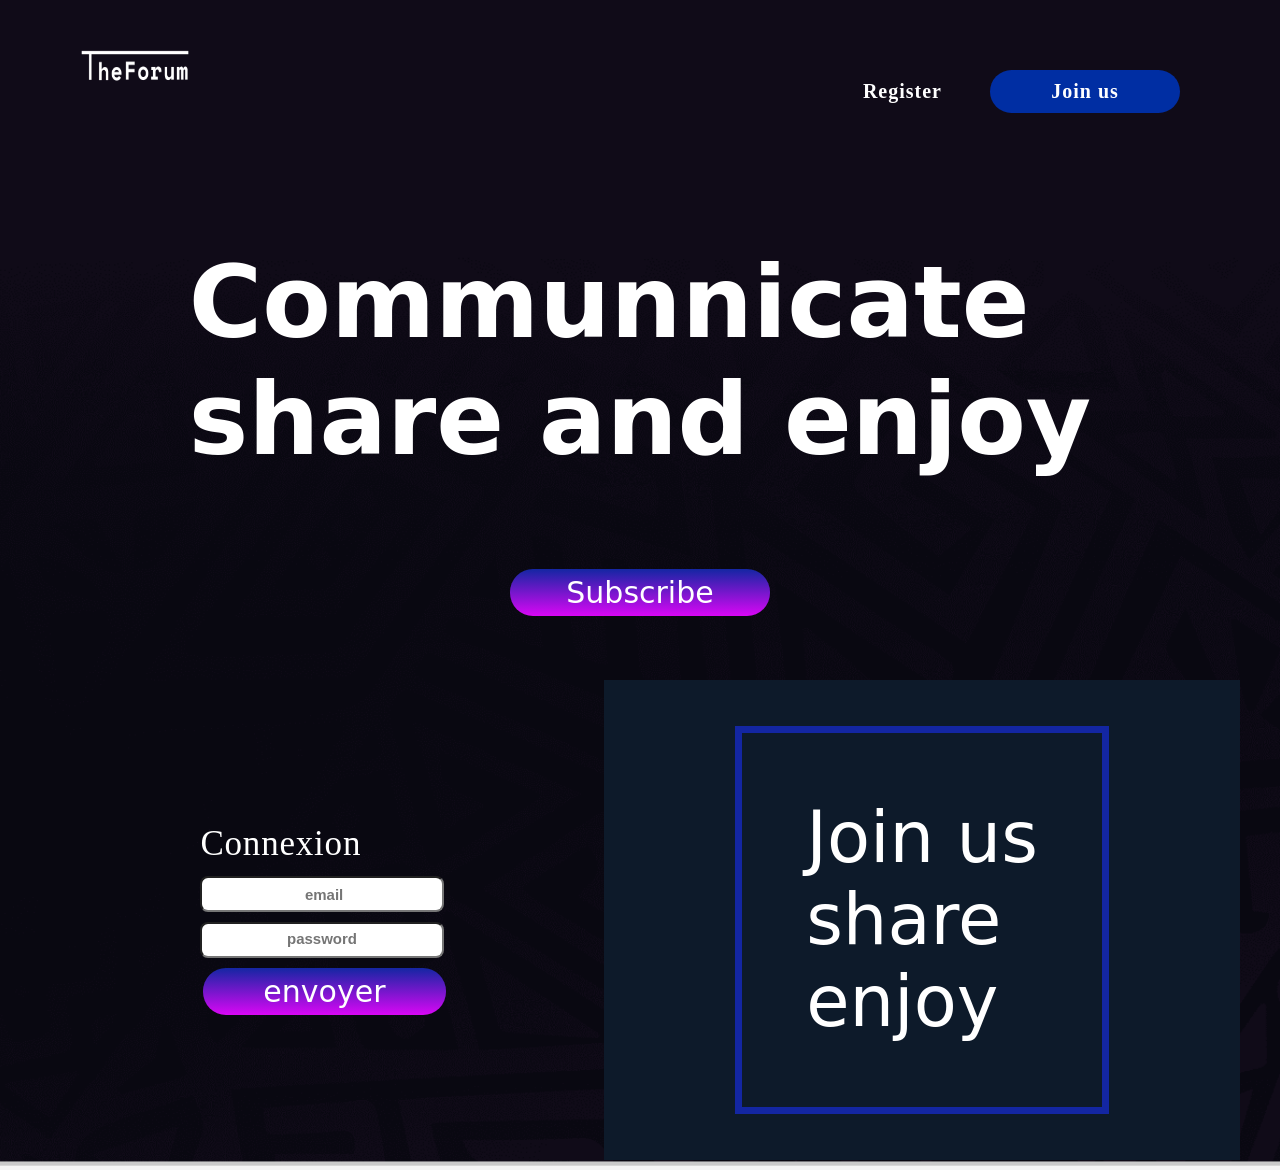
==== index.html @ 30adb627 "MAJ" ====
<!DOCTYPE html>
<html lang="en">
<head>
    <meta charset="UTF-8">
    <meta name="viewport" content="width=device-width, initial-scale=1.0">
    <link rel="stylesheet" href="./public/css/style.css">
    <title>Real-time-forum</title>
</head>
<body>
    <c-header>  </c-header>
    <c-main id="myElement"></c-main>
    <!-- HTML -->
    <my-custom-element id="myElement" data-value="oldValue"></my-custom-element>

    <script rel="preload" type="module" src="./public/js/script.js"></script>
    <script rel="preload" type="module" src="./public/js/routes/routechecker.js"></script>
</body>
</html>
---- public/css/style.css ----
* {
    margin: 0;
    padding: 0;
    box-sizing: border-box;
    font-family: "Poppins", system-ui, -apple-system, BlinkMacSystemFont, 'Segoe UI', Roboto, Oxygen, Ubuntu, Cantarell, 'Open Sans', 'Helvetica Neue', sans-serif;
    /* box-sizing: border-box; */
    transition: all .2s;
}

a,button {
    text-decoration: none;
    color: white;
    display: flex;
    cursor: pointer;
}

body::-webkit-scrollbar {
    display: none;
    margin: 0;
    padding: 0;
}


body {
    background-image: url('/public/img/BG.png');
    background-size: cover;
    background-position: center;
    background-repeat: no-repeat;
    color: white;
    box-shadow: 0px 4px 4px 0px rgba(0, 0, 0, 0.25);
    padding: 10px 40px;
}

/* index page style */
.main-header{
    padding: 0;
    margin: 0;
    display: flex;
    justify-content: space-between;
    padding: 20px;
}
.main-header>.menu-a{
    padding: 0;
    background-color: #002ea3;
    width: 150px;
    height: 37px;
    border-radius: 23px;
    justify-content: center;
    align-items: center;
    font-weight: 600;
}

.main-content{
    padding: 20px;
    display: flex;
    justify-content: center;
    font-size: 100px;
    font-family: system-ui, -apple-system, BlinkMacSystemFont, 'Segoe UI', Roboto, Oxygen, Ubuntu, Cantarell, 'Open Sans', 'Helvetica Neue', sans-serif;
    font-weight: 700;
    margin-top: 4vw;
}
.main-content-subscribe{
    display: flex;
    justify-content: center;
}
.subscribe{
    font-size: 30px;
    font-weight: 500;
    background: linear-gradient(#1426a3,#d907f5);
    width: 260px;
    margin-top: 5.5vw;
    height: 47px;
    align-items: center;
    border-radius: 23px;
    justify-content: center;
}
.form-f{
    display: flex;
    width: 47%;
    justify-content: center;
    align-items: center;
}

.contents{
    display: flex;
    margin-top: 5vw;
}
.rigth-des{
    display: flex;
    align-items: center;
    justify-content: center;
    background-color: #0d1a2a;
    width: 53%;
    height: 37.5vw;
}
.rigth-content{
    border:7px #1326a2 solid ;
    padding: 5vw;
    font-size: 5.5vw;
    font-weight: 500;

}
footer{
    background-color: #08030d;
}
.footer{
    display: flex;
    justify-content: space-between;
    padding: 20px 20px 0 0;
}
.footer-title{
    color: #002ea3;
    font-size: larger;
}
.title-form{
margin-bottom: 12px;
font-size: 35px;
font-weight: 500;
}
.input-form>input{
    width: 19vw;
    height: 2.8vw;
    border-radius: 8px;
    margin-bottom: 10px;
    text-align: center;
}
.error-message{
    color: red;
    margin: 10px 0;
}
.submit-btn{
    border: none;
    text-align: center;
    text-decoration: none;
    font-size: 30px;
    font-weight: 500;
    background: linear-gradient(#1426a3,#d907f5);
    width: 19vw;
    border-radius: 23px;
    height: 47px;
    display: inline-block;

}
.modal-main-f{
    display: none;  /* Hidden by default */
    position: fixed; /* Stay in place */
    left: 0;
    top: 0;
    width: 100%; /* Full width */
    height: 100%; /* Full height */
    overflow: auto;
    background-color: #0d1a2a93;
    z-index: 9999999;
    align-content: center;
}
.modal{
    position: absolute;
    top:20%;
    right: 30%;
    background-color: #0e1a2b;
    width: 44vw;
    height: 500px;
    margin: 0;
    border-radius: 15px;
    align-items: center;
    padding: 0 10px;
    backdrop-filter: blur(8px);
    transition: all 0.5s ease;
}
.modal-header{
    padding: 20px;
    display: flex;
    justify-content: space-between;
}
.tilte-modal{
    font-size: 30px;
    font-weight:600;

}
.btn-close{
    width: 15px;
    margin-top:-20px
}
.modal-form{
    margin: 0 20px;
    display: flex;
    align-items: center;
}
.input-form-m>p{
    font-size: 25px;
    font-weight: 600;
    padding: 10px 0;
}
.input-form-m>input{
    display: flex;
    padding-left: 10px;
    width: 35vw;;
    border-radius: 7px;
    height: 40px;
    border: 1px solid  ;
    background-color: #374151;
    color: #fff;
    justify-content: center;
    font-size: 16px;
}
.input-form-m{
    margin-bottom: 15px;
}
.input-form-m>textarea{
    resize: none;
    font-size: 16px;
    box-sizing: border-box;
    border: 2px solid #ccc;
    border-radius: 4px;
    width: 35vw;
    border-radius: 7px;
    height: 100px;
    border: 1px solid  ;
    background-color: #374151;
    padding-left: 10px;
    color: #fff;
}
.post-submit{
    margin: 7px 0;
    display:flex ;
    font-size: 20px;
    border-radius: 4px;
    width: 25vw;
    height: 45px;
    border-radius: 7px;
    align-items: center;
    justify-content: center;
    background: linear-gradient(#1426a3,#6208a2);
}
.post-submit:hover{
    background: linear-gradient(#580451,#1426a3);
}

nav {
    display: flex;
    flex-direction: row;
    justify-content: space-between;
}


.links {
    display: flex;
    justify-content: space-between;
    align-items: center;
    gap: 48px;
    margin: 40px;
}

.sbcr {
    color: #FFF;
    text-align: center;
    font-family: Space Grotesk;
    font-size: 20px;
    font-style: normal;
    font-weight: 700;
    line-height: normal;
    letter-spacing: 1px;
    /* background-color: grey; */
}

.join , .logout{
    display: flex;
    padding: 10px;
    justify-content: center;
    align-items: center;
    border-radius: 86px;
    color: #FFF;
    text-align: center;
    font-family: Space Grotesk;
    font-size: 20px;
    font-style: normal;
    font-weight: 700;
    letter-spacing: 1px;
}
.logout{
    background: red;
    width: 140px;
}
.join{
    background: #002EA3;
    width: 190px;
}
.main-home {
    margin: auto;
    display: flex;
    gap: 25px;
    padding: 20px;
    flex-wrap: wrap;
}

.logo img {
    display: inline-block;
    width: 150px;
    height: 80px;
}

.sc-user-info {
    display: flex;
    max-height: 590px;
    flex-direction: column;
    align-items: center;
    gap: 40px;
    background: rgba(255, 255, 255, 0.03);
    padding: 30px;
}

.profil {
    display: flex;
    width: 217.956px;
    flex-direction: column;
    align-items: center;
    gap: 20px;
}

.profil-photo {
    border-radius: 50%;
    background: #C0C0C0;
}

.user-name {
    color: #FFF;
    font-family: Space Grotesk;
    font-size: 14px;
    font-style: normal;
    line-height: normal;
    letter-spacing: 0.7px;
    padding: 10px;
    text-align: center;
    width: 15vw;
}

.dcn-btn {
    display: flex;
    width: 190px;
    padding: 10px;
    justify-content: center;
    align-items: center;
    gap: 10px;
    border-radius: 86px;
    background: #002EA3;
}

.dcn-btn a {
    color: #FFF;
    text-align: center;
    font-family: Space Grotesk;
    font-size: 20px;
    font-style: normal;
    font-weight: 700;
    letter-spacing: 1px;
}

.user-ac {
    display: flex;
    flex-direction: column;
    gap: 15px;
    align-items: flex-start;
}

.user-ac div{
    background: rgba(255, 255, 255, 0.04);
    width: 23vw;
    padding: 20px;
}

.user-ac div, p {
    color: #FFF;
    font-family: Space Grotesk;
    font-size: 16px;
    font-style: normal;
    font-weight: 700;
    line-height: normal;
    letter-spacing: 0.8px;
    
}

.filter {
    display: flex;
    margin-bottom: 20px;
    gap: 10px;
}

.filter-btn {
    display: flex;
    gap: 5px;
    margin-left: 10px;
    border-radius: 25px;
    background-color: white;
    color: black;
    padding: 10px;
}

/* xander */
.first{
    display: flex;
    gap: 5px;
    margin-left: 10px;
    border-radius: 25px;
    background-color: rgb(48, 48, 239);
    color: black;
    padding: 10px;
}

.icone {
    width: 19px;
    height: 19px;
}


.sc-post {
    background: linear-gradient(180deg, rgba(235, 237, 255, 0.10) 0%, rgba(235, 237, 255, 0.00) 100%);
    padding: 30px;
    border-radius: 25px;
    /* max-width: 64vw; */
}

.posts {
    display: flex;
    flex-direction: column;
    align-items: flex-start;
    gap: 17px;
    padding: 5px;
    border-radius: 10px;
}

.post-teaser {
    max-width:57vw;
    display: flex;
    padding: 25px 30px;
    flex-direction: column;
    align-items: flex-start;
    gap: 10px;
    border-radius: 5px;
    border: 1px solid #393939;
    background: #1C1C1C;
    box-shadow: 2px 1px 5px 0px rgba(0, 0, 0, 0.15);
    margin: auto;
}

/* xander */
.mentary{
    background-color: #282828;
    border-bottom: 5px solid #002EA3;
}

/* xander */
.area{
    display: flex;
}

/* xander */
button {
    padding: 1%;
    margin-left: 1%;
}

/* xander */
input[type="text"][name="comment"] {
    margin-top: 2%;
    background-color: #1C1C1C;
    border: 1px solid rgb(50, 50, 50);
    height: 60px;
    display: flex;
    box-sizing: border-box;
    border-radius: 60px;
    color: #ffffff;
    font-weight: 100;
    letter-spacing: 0.01em;
    width: 40vw;
}

/* xander */
::placeholder{
    font-family:'Lucida Sans', 'Lucida Sans Regular', 'Lucida Grande', 'Lucida Sans Unicode', Geneva, Verdana, sans-serif;
    word-spacing: 1px;
    font-size: 15px;
    font-weight:bold;
}

/* xander */
.btn{
    background: linear-gradient(to right, blue, purple );    
    justify-content: center;
    align-items: center;
    display: flex;
    margin-top: 1.7%;
    margin-left: 3%;
    width: 195px;
    height: 60px;
    border-radius: 50px;
    cursor: pointer;
    overflow: hidden;
    gap: 12px;
}

/* xander */
.im{
    width: 15%;
}

/* xander */
.words{
    font-family: 'Courier New', Courier, monospace;
    font-size: 23px;
}

/* xander */
.head {
    width: 100%;
    display: flex;
    justify-content:space-between;
}

/* xander */
.tete{
    width: 100%;
    display: flex;
}

.ctn {
    display: flex;
    justify-content: space-between;
    gap: 20px;
}

.nm-tm {
    display: flex;
    flex-direction: column;
    gap: 10px;
}

/* aleatory changes */
.nm-tm {
    font-size: 18px;
}

/* xander */
.imge img{
    width: 50px;
    padding-bottom: 10px;
    margin: 10px;
}

/* xander */
.pseudo {
    padding-top: 10px;
    display: flex;
    flex-direction: column;
    gap: 10px;
}

/* xander */
.mentary{
    padding: 10px;
}

.cm-time {
    color: var(--subtitle-text-color, #808080);
    font-family: Roboto;
    font-size: 15px;
    font-style: normal;
    font-weight: 400;
    line-height: normal;
    letter-spacing: 0.5px;
}

/* xander */
span {
    color: var(--subtitle-text-color, #808080);
    font-family: Roboto;
    /* font-size: 10px; */
    font-style: normal;
    font-weight: 400;
    line-height: normal;
    letter-spacing: 0.5px;
}

.feather {
    display: flex;
    flex-direction: column;
}

/* xander */
.text-area {
    display: flex;
    flex-direction: column;
    gap: 10px;
}

.cmt {
    color: #808080;
    font-family: Roboto;
    font-size: 16px;
    font-style: normal;
    font-weight: 300;
    line-height: 25px;
    letter-spacing: 0.7px;
}

.cmt-title {
    color: #FFF;
    font-family: Roboto;
    font-size: 18px;
    font-style: normal;
    font-weight: 700;
    line-height: normal;
    letter-spacing: 0.7px;
}

.submenu {
    display: flex;
    width: 100%;
    justify-content: space-between;
}

.sb-tags {
    display: flex;
    justify-content: space-between;
    gap: 10px;
    cursor: pointer;
}

.sb-tags-l {
    display: flex;
    background-color: grey;
    padding: 10px;
    border-radius: 10px;
    gap: 5px;
}

.like {
    border-radius: 5px;
    background: #F00;
    display: flex;
    padding: 5px 10px;
    align-items: center;
    gap: 6px;
}

.activity {
    display: flex;
    gap: 5px;
}


/* commment page section - francois */

.pc {
    gap: 15px;
}

.cmts-ct {
    display: block;
    /* flex-direction: column; */
    justify-content: center;
    /* align-items: flex-start;
    gap: 10px; */
    align-self: stretch;
    border-bottom: 3px solid #1326A2;
    background: rgba(255, 255, 255, 0.04);
    padding: 10px 16px;
    max-height: 350px;
    overflow-y: scroll;
}
.cmts-ct::-webkit-scrollbar{
    display: none;
}

.cmt-ct {
    display: flex;
    padding: 6px 0px;
    align-items: flex-start;
    gap: 10px;
}

.usr-cmt-photo img {
    width: 30px;
    height: 30px;
}

.comment {
    display: flex;
    flex-direction: column;
    justify-content: center;
    align-items: flex-start;
    flex: 1 0 0;
    gap: 5px;
}

.cmt-head {
    display: flex;
    justify-content: center;
    align-items: flex-end;
    gap: 6px;
}

.new-comment {
    display: flex;
    align-self: stretch;
    gap: 10px;
}

.nc-ct {
    display: inline-flex;
    align-items: center;
    border-radius: 52px;
    border: 1px solid #3F3F3F;
    background: #1E1E1E;
    padding: 10px;
}

.nc-cm-btn {
    
    background: var(--gradient, linear-gradient(130deg, #002EA3 0%, #7800A3 100%));
    /* background: linear-gradient(to right, blue, purple );     */
    justify-content: center;
    align-items: center;
    display: flex;
    margin-top: 1.7%;
    margin-left: 3%;
    width: 195px;
    height: 60px;
    border-radius: 50px;
    cursor: pointer;
    overflow: hidden;
    gap: 12px;
}

input[type="text"] {
    font-size: 16px;
}



.box select {
    background-color: #374151;
    color: white;
    padding: 5px;
    margin-top: 10px;
    margin-bottom: 10px;
    width: 250px;
    border: none;
    font-size: 20px;
    box-shadow: 0 5px 25px rgba(0, 0, 0, 0.2);
    -webkit-appearance: button;
    appearance: button;
    outline: none;
    border-radius: 3px;
  }
  
  .box::before {
    content: "\f13a";
    font-family: FontAwesome;
    position: absolute;
    top: 0;
    right: 0;
    width: 20%;
    height: 100%;
    text-align: center;
    font-size: 28px;
    line-height: 45px;
    color: rgba(255, 255, 255, 0.5);
    background-color: rgba(255, 255, 255, 0.1);
    pointer-events: none;
  }
  
  .box:hover::before {
    color: rgba(255, 255, 255, 0.6);
    background-color: rgba(255, 255, 255, 0.2);
  }
  
  
/* pagination */
.pagination {
    display: flex;
    justify-content: center;
    gap: 10px;
}

.page {
    color: white;
    padding: 10px;
    border-radius: 10px;
    margin-top: 20px;
    text-align: center;
    font-family: Space Grotesk;
    font-size: 20px;
    font-style: normal;
    letter-spacing: 1px
}

.page:hover {
    background-color: red;
    color: white;
}

.active {
    background-color: #ec0404;
    pointer-events: none;
}



.toast {
    position: fixed;
    top: 100px;
    right: 300px;
    border-radius: 12px;
    background: #fff;
    padding: 20px 35px 20px 25px;
    box-shadow: 0 6px 20px -5px rgba(0, 0, 0, 0.1);
    overflow: hidden;
    transform: translateX(calc(100% + 30px));
    transition: all 0.5s cubic-bezier(0.68, -0.55, 0.265, 1.35);
    display: none;
  }
  
  .toast.active {
    transform: translateX(0%);
  }
  
  .toast .toast-content {
    display: flex;
    align-items: center;
  }
  
  .toast-content .check {
    display: flex;
    align-items: center;
    justify-content: center;
    height: 35px;
    min-width: 35px;
    background-color: #ff0000ab;
    color: #fff;
    font-size: 20px;
    border-radius: 50%;
  }
  
  .toast-content .message {
    display: flex;
    flex-direction: column;
    margin: 0 20px;
  }
  
  .message .text {
    font-size: 16px;
    font-weight: 400;
    color: #666666;
  }
  
  .message .text.text-1 {
    font-weight: 600;
    color: #333;
  }
  

  
  .toast .progress {
    position: absolute;
    bottom: 0;
    left: 0;
    height: 3px;
    width: 100%;
  
  }
  
  .toast .progress:before {
    content: "";
    position: absolute;
    bottom: 0;
    right: 0;
    height: 100%;
    width: 100%;
    background-color: #ffffff;
  }
  
  .progress.active:before {
    animation: progress 5s linear forwards;
  }
  
  @keyframes progress {
    100% {
      right: 100%;
    }
  }
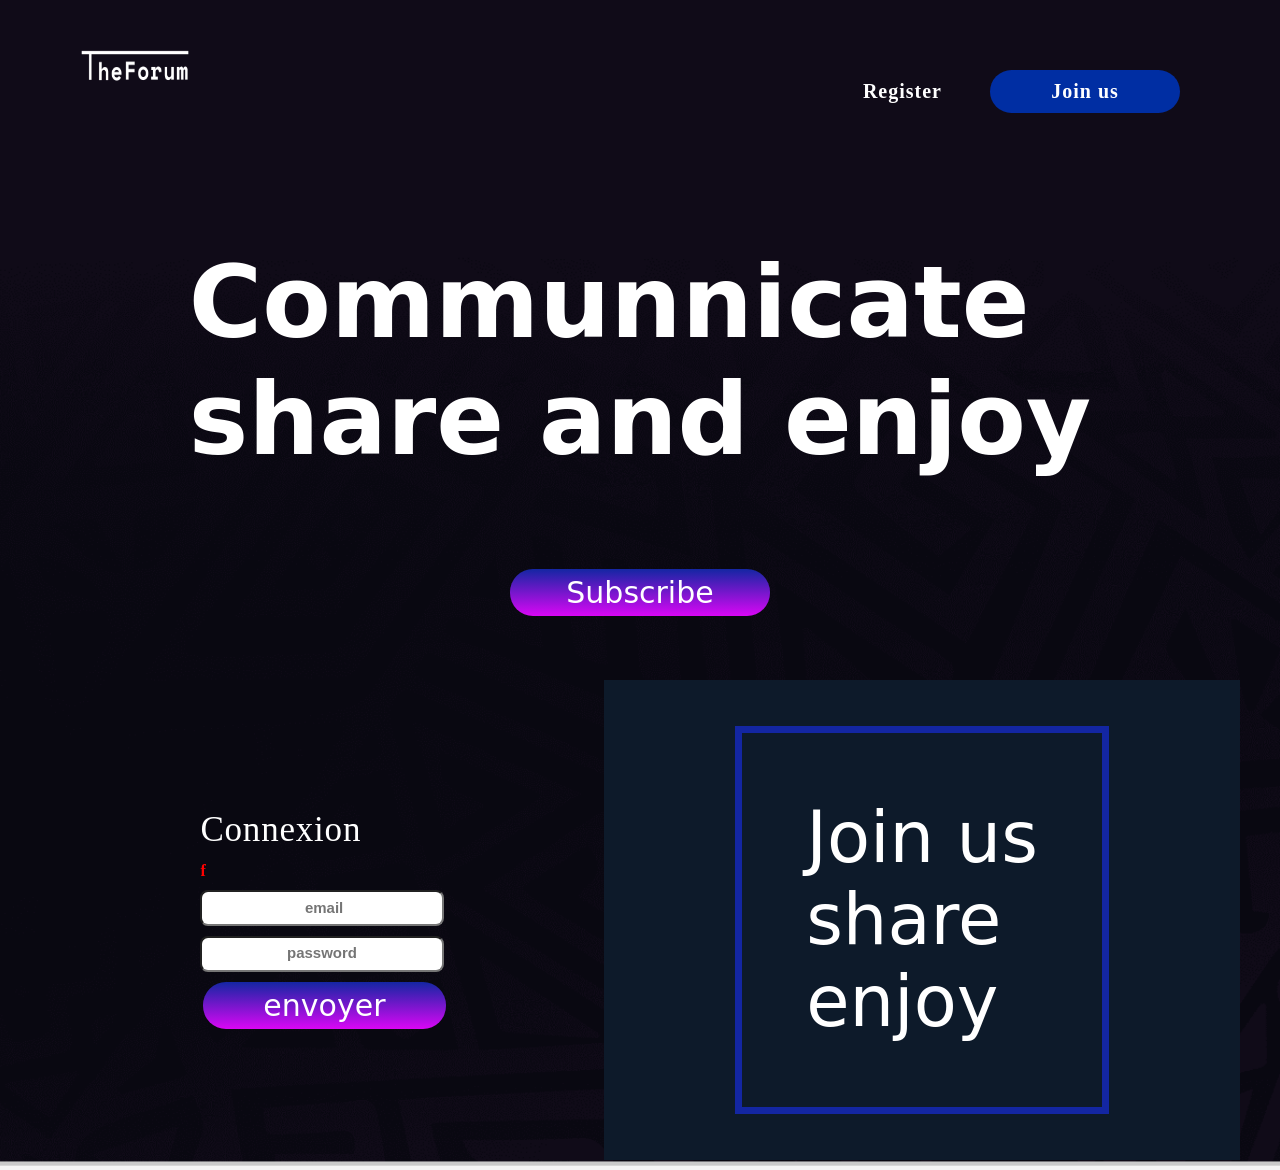
==== commit 529dd34a: "Gestion des formulaires" ====
--- a/index.html
+++ b/index.html
@@ -8,7 +8,7 @@
 </head>
 <body>
     <c-header>  </c-header>
-    <c-main id="myElement"></c-main>
+    <c-main ></c-main>
     <!-- HTML -->
     <my-custom-element id="myElement" data-value="oldValue"></my-custom-element>
 
